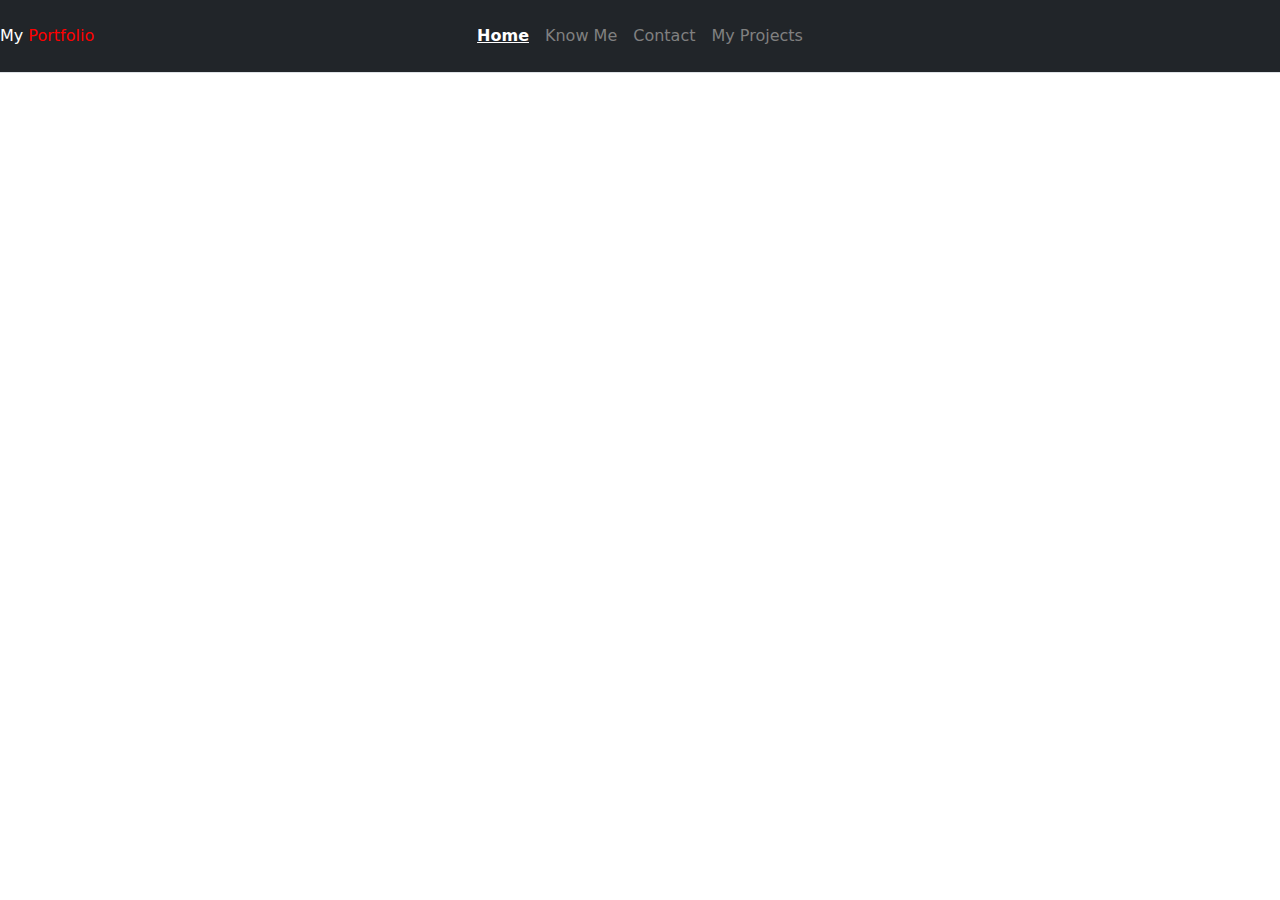
==== index.html @ 9880c32a "updated all the nav bars" ====
<!DOCTYPE html>
<html lang="en">
<head>
    <meta charset="UTF-8">
    <meta name="viewport" content="width=device-width, initial-scale=1.0">
    <title>Akshay Reddy 📚🖥️</title>
    <link href="https://cdn.jsdelivr.net/npm/bootstrap@5.3.3/dist/css/bootstrap.min.css" rel="stylesheet" integrity="sha384-QWTKZyjpPEjISv5WaRU9OFeRpok6YctnYmDr5pNlyT2bRjXh0JMhjY6hW+ALEwIH" crossorigin="anonymous">
    <link rel="stylesheet" href="styles.css">
</head>
<body>
    
      <div class="navbar-dark bg-dark">
        <header class="d-flex flex-wrap align-items-center justify-content-center justify-content-md-between py-3 mb-4 border-bottom">
          <div class="col-md-3 mb-2 mb-md-0">
            <a href="index.html" class="navbar-brand">My
                <span style="color: red;">Portfolio</span>
            </a>
          </div>
    
          <ul class="nav col-12 col-md-auto mb-2 justify-content-center mb-md-0">
            <li class="nav-item"><a href="index.html" class="nav-link px-2 active">Home</a></li>
            <li class="nav-item"><a href="about.html" class="nav-link px-2">Know Me</a></li>
            <li class="nav-item"><a href="#" class="nav-link px-2">Contact</a></li>
            <li class="nav-item"><a href="project.html" class="nav-link px-2">My Projects</a></li>
          </ul>
          <div class="col-md-3 text-end">
          </div>
        </header>
      </div>

      <script src="https://cdn.jsdelivr.net/npm/bootstrap@5.3.3/dist/js/bootstrap.bundle.min.js" integrity="sha384-YvpcrYf0tY3lHB60NNkmXc5s9fDVZLESaAA55NDzOxhy9GkcIdslK1eN7N6jIeHz" crossorigin="anonymous"></script>
</body>
</html>
---- styles.css ----
.nav-link {
color: gray;
transition: color 0.3s ease; /* Smooth hover effect */
}

.nav-link:hover {
color: white; /* On hover */
}

.nav-link.active {
color: white;
font-weight: bold;
text-decoration: underline;
}
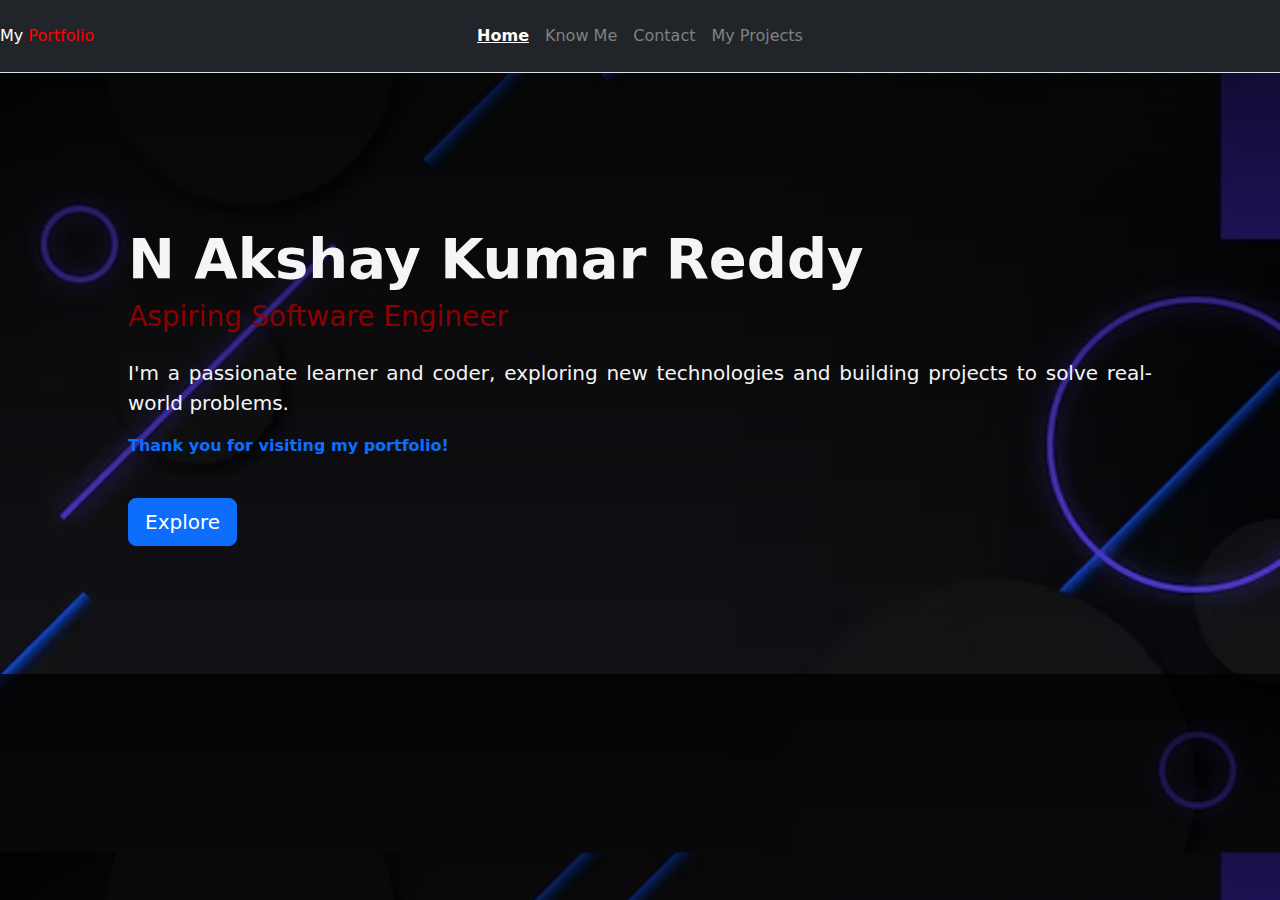
==== commit 07d23bc5: "updated index.html" ====
--- a/index.html
+++ b/index.html
@@ -7,9 +7,9 @@
     <link href="https://cdn.jsdelivr.net/npm/bootstrap@5.3.3/dist/css/bootstrap.min.css" rel="stylesheet" integrity="sha384-QWTKZyjpPEjISv5WaRU9OFeRpok6YctnYmDr5pNlyT2bRjXh0JMhjY6hW+ALEwIH" crossorigin="anonymous">
     <link rel="stylesheet" href="styles.css">
 </head>
-<body>
+<body class="home">
     
-      <div class="navbar-dark bg-dark">
+      <div class="navbar-dark bg-dark ">
         <header class="d-flex flex-wrap align-items-center justify-content-center justify-content-md-between py-3 mb-4 border-bottom">
           <div class="col-md-3 mb-2 mb-md-0">
             <a href="index.html" class="navbar-brand">My
@@ -28,6 +28,16 @@
         </header>
       </div>
 
+      <div class="intro ">
+        <h1 class="display-4 fw-bold">N Akshay Kumar Reddy</h1>
+        <h3 style="color: #8B0000;">Aspiring Software Engineer</h3>
+        <p class="mt-4 fs-5">I'm a passionate learner and coder, exploring new technologies and building projects to solve real-world problems.</p>
+        <b class="text-primary">Thank you for visiting my portfolio!</b>
+        <br><br>
+        <a href="about.html" class="btn btn-primary btn-lg mt-3">Explore</a>
+      </div>
+      
+
       <script src="https://cdn.jsdelivr.net/npm/bootstrap@5.3.3/dist/js/bootstrap.bundle.min.js" integrity="sha384-YvpcrYf0tY3lHB60NNkmXc5s9fDVZLESaAA55NDzOxhy9GkcIdslK1eN7N6jIeHz" crossorigin="anonymous"></script>
 </body>
 </html>--- a/styles.css
+++ b/styles.css
@@ -1,4 +1,11 @@
-
+body{
+    background-color: #dae3ee;
+}
+.home{
+    /* height: 100vh; */
+    background: linear-gradient(rgba(0,0,0,0.8),rgba(0,0,0,0.1)),url(images/1.avif);
+    background-size: cover;
+}
 
 .nav-link {
 color: gray;
@@ -14,4 +21,11 @@
 font-weight: bold;
 text-decoration: underline;
 }
-  +
+/* -----------introduction--------- */
+.intro{
+    color: whitesmoke;
+    padding: 10% 10%;
+    text-align: justify;
+}
+
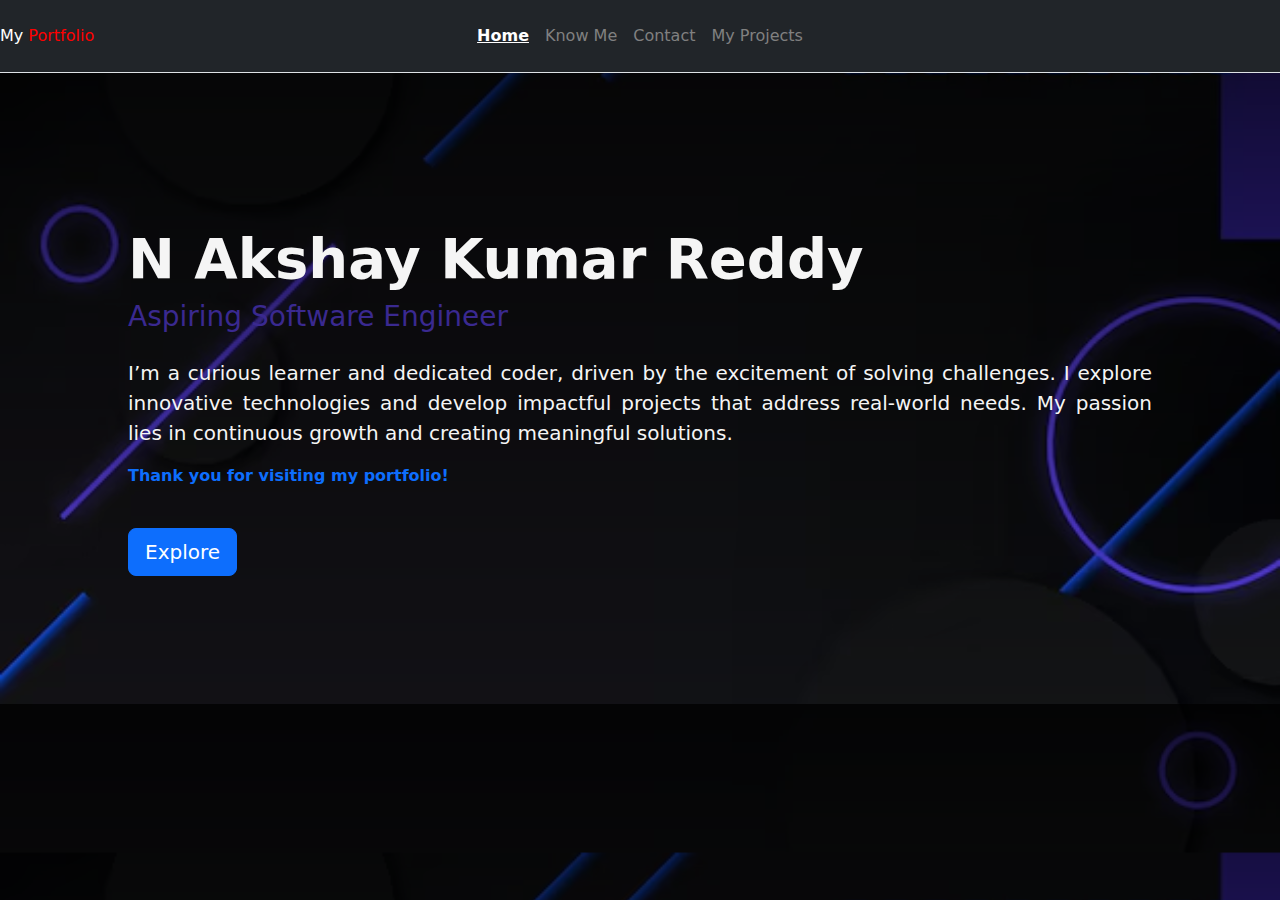
==== commit eb84d836: "update about page" ====
--- a/index.html
+++ b/index.html
@@ -30,8 +30,11 @@
 
       <div class="intro ">
         <h1 class="display-4 fw-bold">N Akshay Kumar Reddy</h1>
-        <h3 style="color: #8B0000;">Aspiring Software Engineer</h3>
-        <p class="mt-4 fs-5">I'm a passionate learner and coder, exploring new technologies and building projects to solve real-world problems.</p>
+        <h3 style="color: #3a2990;">Aspiring Software Engineer</h3>
+        <p class="mt-4 fs-5">I’m a curious learner and dedicated coder, 
+            driven by the excitement of solving challenges. I explore innovative technologies 
+            and develop impactful projects that address real-world needs. 
+            My passion lies in continuous growth and creating meaningful solutions.</p>
         <b class="text-primary">Thank you for visiting my portfolio!</b>
         <br><br>
         <a href="about.html" class="btn btn-primary btn-lg mt-3">Explore</a>
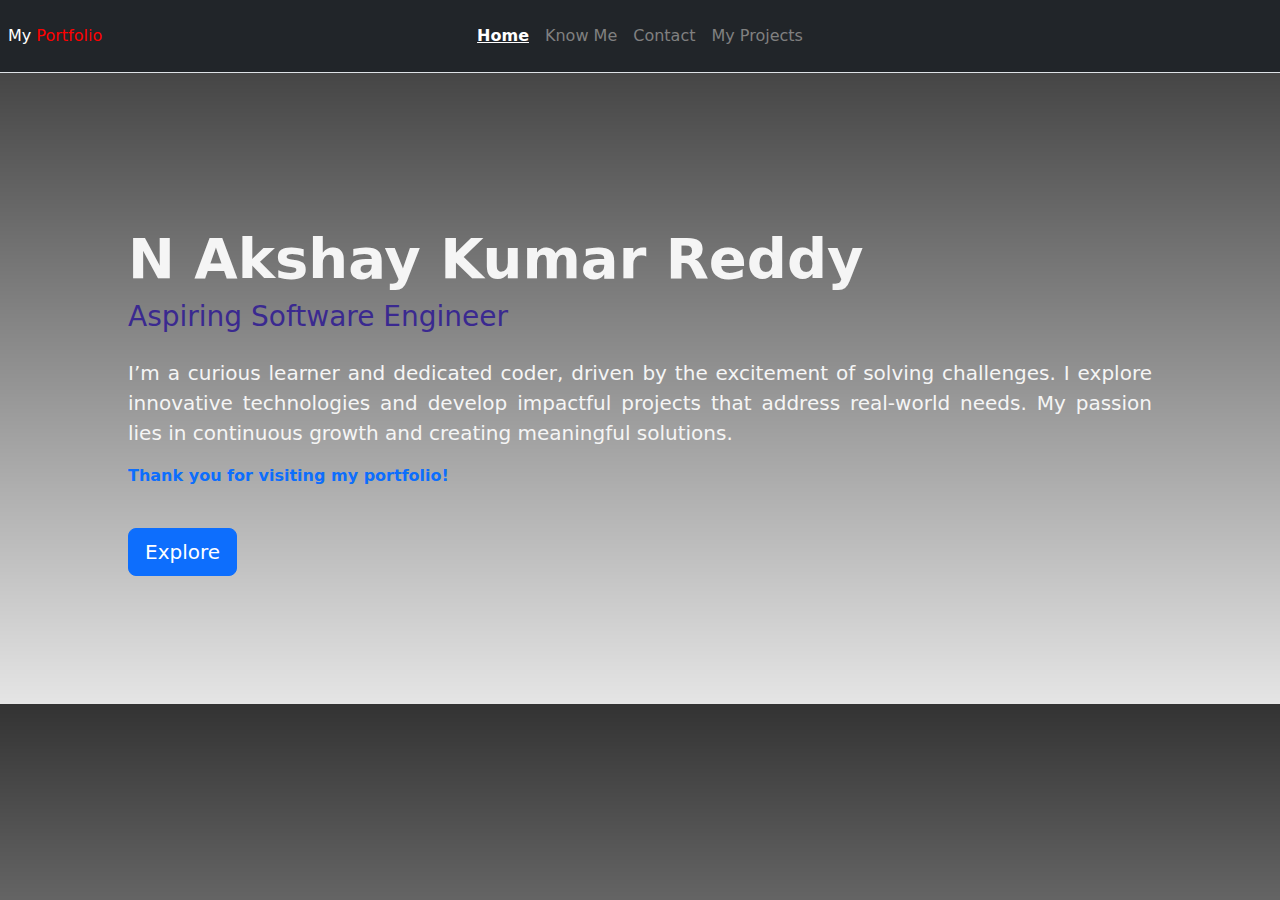
==== commit 5a42f2e1: "Completed the project" ====
--- a/index.html
+++ b/index.html
@@ -12,7 +12,7 @@
       <div class="navbar-dark bg-dark ">
         <header class="d-flex flex-wrap align-items-center justify-content-center justify-content-md-between py-3 mb-4 border-bottom">
           <div class="col-md-3 mb-2 mb-md-0">
-            <a href="index.html" class="navbar-brand">My
+            <a href="index.html"  class="navbar-brand ps-2">My
                 <span style="color: red;">Portfolio</span>
             </a>
           </div>
--- a/styles.css
+++ b/styles.css
@@ -3,7 +3,7 @@
 }
 .home{
     /* height: 100vh; */
-    background: linear-gradient(rgba(0,0,0,0.8),rgba(0,0,0,0.1)),url(images/1.avif);
+    background: linear-gradient(rgba(0,0,0,0.8),rgba(0,0,0,0.1)),url(images/background.avif);
     background-size: cover;
 }
 
@@ -28,4 +28,13 @@
     padding: 10% 10%;
     text-align: justify;
 }
+/* -------------- My Projects Page ---------------- */
+#projectHeading{
+  background-color: #375a7f; /* Deep Steel Blue */
+  color: #ffffff; /* White text */
+  border: none; /* Clean look */
+  border-radius: 8px; /* Subtle rounded edges */
+  box-shadow: 0px 4px 8px rgba(0, 0, 0, 0.2); /* Slight shadow for depth */
+  padding: 15px;
+}
 
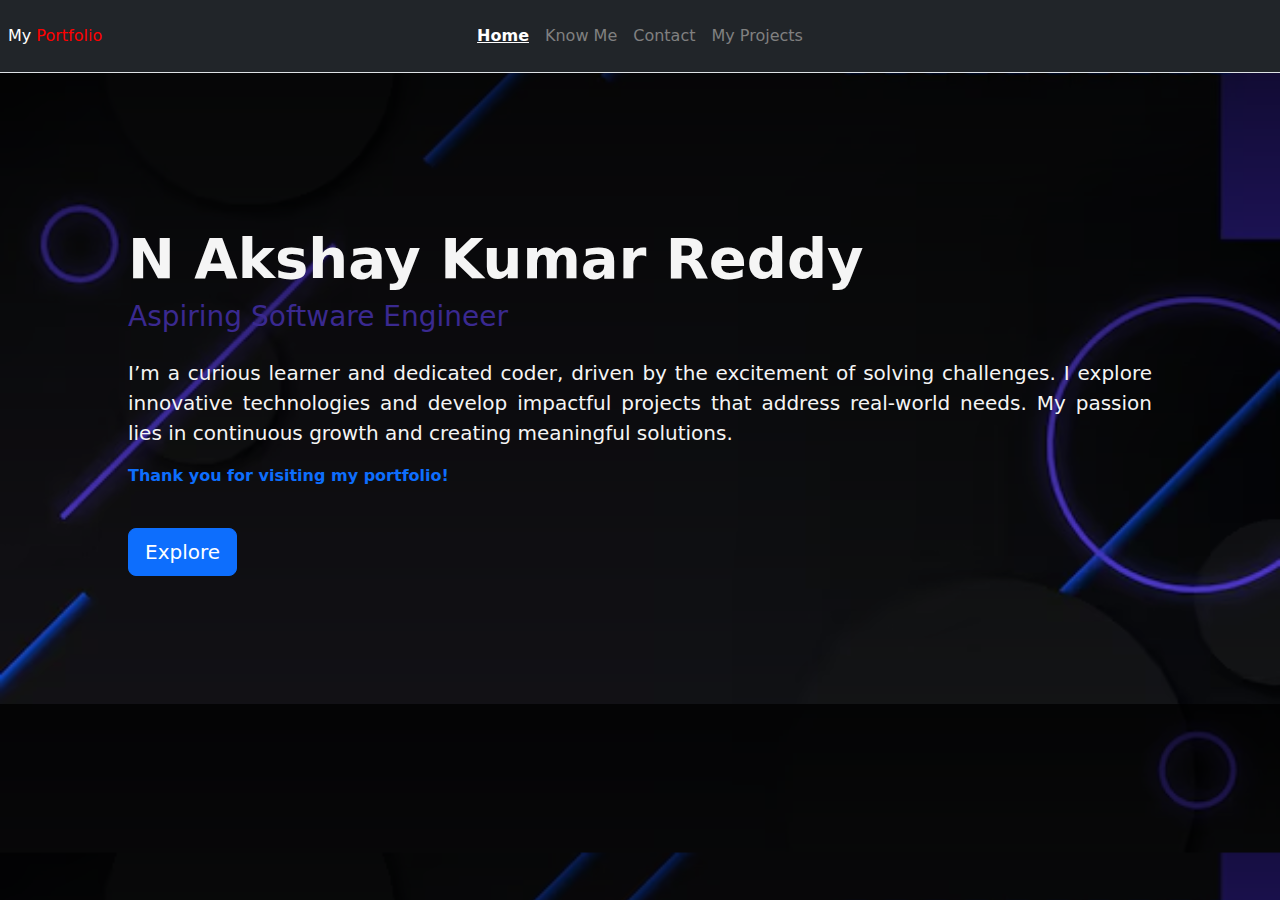
==== commit 02cb3d58: "adding a README.md file" ====
--- a/index.html
+++ b/index.html
@@ -20,7 +20,7 @@
           <ul class="nav col-12 col-md-auto mb-2 justify-content-center mb-md-0">
             <li class="nav-item"><a href="index.html" class="nav-link px-2 active">Home</a></li>
             <li class="nav-item"><a href="about.html" class="nav-link px-2">Know Me</a></li>
-            <li class="nav-item"><a href="#" class="nav-link px-2">Contact</a></li>
+            <li class="nav-item"><a href="contact.html" class="nav-link px-2">Contact</a></li>
             <li class="nav-item"><a href="project.html" class="nav-link px-2">My Projects</a></li>
           </ul>
           <div class="col-md-3 text-end">
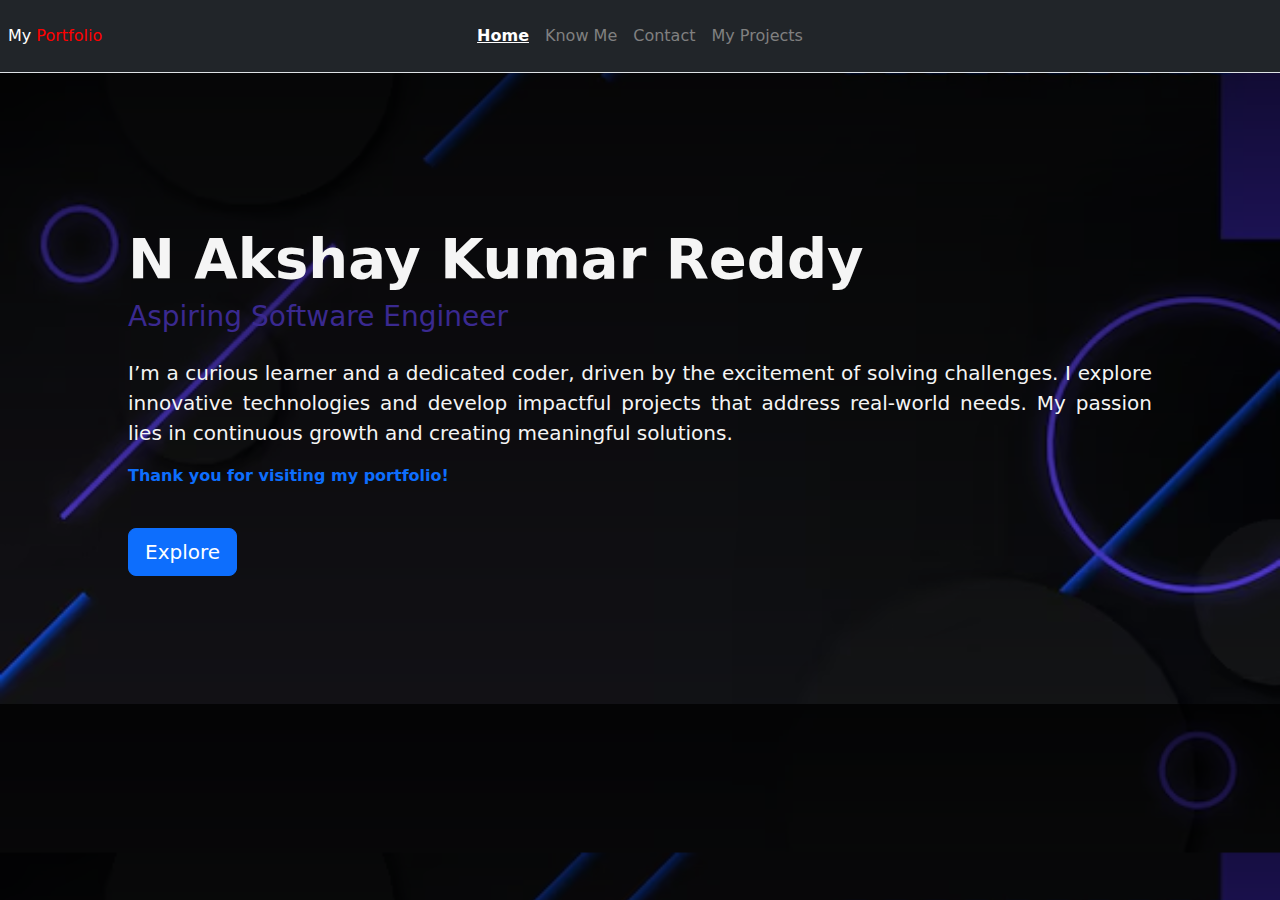
==== commit 217e5138: "add a Akshay MindMap project" ====
--- a/index.html
+++ b/index.html
@@ -31,7 +31,7 @@
       <div class="intro ">
         <h1 class="display-4 fw-bold">N Akshay Kumar Reddy</h1>
         <h3 style="color: #3a2990;">Aspiring Software Engineer</h3>
-        <p class="mt-4 fs-5">I’m a curious learner and dedicated coder, 
+        <p class="mt-4 fs-5">I’m a curious learner and a dedicated coder, 
             driven by the excitement of solving challenges. I explore innovative technologies 
             and develop impactful projects that address real-world needs. 
             My passion lies in continuous growth and creating meaningful solutions.</p>
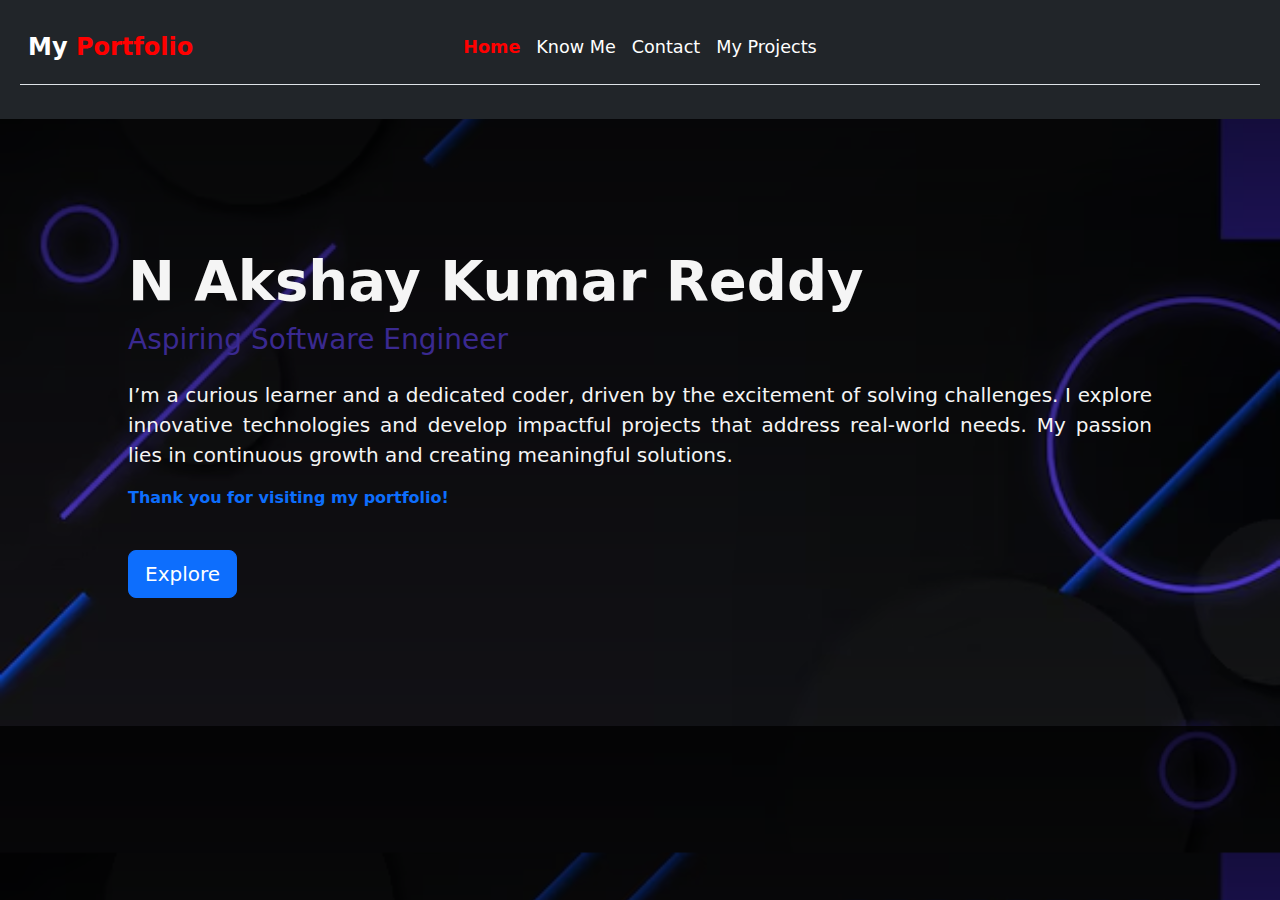
==== commit d864696e: "Few changes in Style sheet" ====
--- a/index.html
+++ b/index.html
@@ -6,6 +6,27 @@
     <title>Akshay Reddy 📚🖥️</title>
     <link href="https://cdn.jsdelivr.net/npm/bootstrap@5.3.3/dist/css/bootstrap.min.css" rel="stylesheet" integrity="sha384-QWTKZyjpPEjISv5WaRU9OFeRpok6YctnYmDr5pNlyT2bRjXh0JMhjY6hW+ALEwIH" crossorigin="anonymous">
     <link rel="stylesheet" href="styles.css">
+
+    <style>
+        .intro{
+        color: whitesmoke;
+        padding: 10% 10%;
+        text-align: justify;
+        }
+
+        .home{
+          /* height: 100vh; */
+          background: linear-gradient(rgba(0,0,0,0.8),rgba(0,0,0,0.1)),url(images/background.avif);
+          background-size: cover;
+        }
+
+       @media (max-width: 991px) {
+            .intro {
+                text-align: center;
+                margin: auto;
+            }
+        }
+    </style>
 </head>
 <body class="home">
     
--- a/styles.css
+++ b/styles.css
@@ -1,40 +1,28 @@
 body{
     background-color: #dae3ee;
 }
-.home{
-    /* height: 100vh; */
-    background: linear-gradient(rgba(0,0,0,0.8),rgba(0,0,0,0.1)),url(images/background.avif);
-    background-size: cover;
+/* -------- NavBar ------------------ */
+.navbar-brand {
+    font-size: 1.5rem;
+    font-weight: bold;
+    color: white !important;
 }
 
-.nav-link {
-color: gray;
-transition: color 0.3s ease; /* Smooth hover effect */
+.navbar-dark {
+    padding: 10px 20px;
 }
 
-.nav-link:hover {
-color: white; /* On hover */
+.navbar-dark .nav-link {
+    color: white !important;
+    font-size: 1.1rem;
 }
 
-.nav-link.active {
-color: white;
-font-weight: bold;
-text-decoration: underline;
+.navbar-dark .nav-link.active {
+    font-weight: bold;
+    color: red !important;
 }
 
-/* -----------introduction--------- */
-.intro{
-    color: whitesmoke;
-    padding: 10% 10%;
-    text-align: justify;
-}
-/* -------------- My Projects Page ---------------- */
-#projectHeading{
-  background-color: #375a7f; /* Deep Steel Blue */
-  color: #ffffff; /* White text */
-  border: none; /* Clean look */
-  border-radius: 8px; /* Subtle rounded edges */
-  box-shadow: 0px 4px 8px rgba(0, 0, 0, 0.2); /* Slight shadow for depth */
-  padding: 15px;
-}
 
+
+
+
